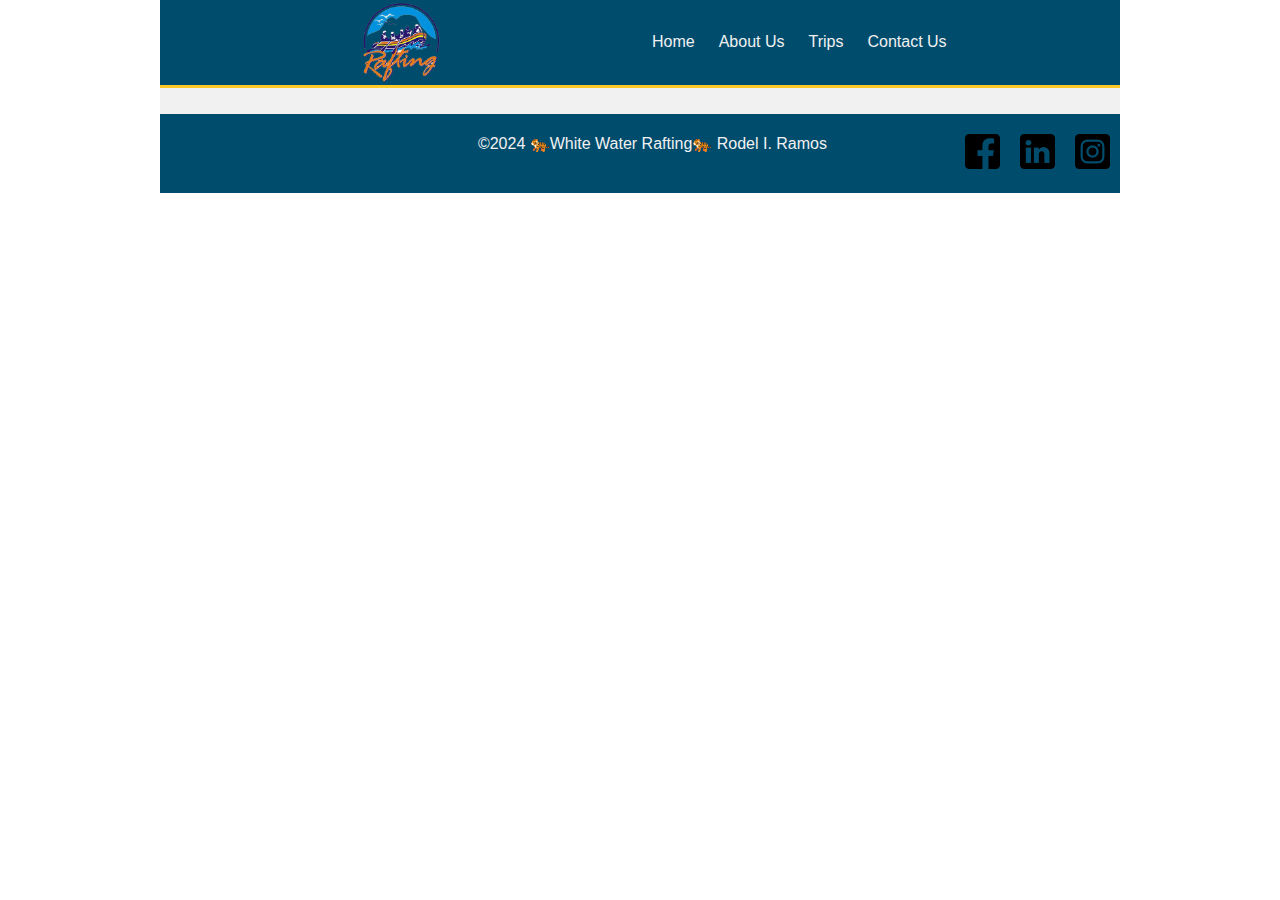
==== wwr/index.html @ 06bccdc3 "create index.html" ====
<!DOCTYPE html>
<html lang="en">
<head>
    <meta charset="UTF-8">
    <meta name="viewport" content="width=device-width, initial-scale=1.0">
    <title>Contact Us Page White Rater Rafting</title>
    <meta name="description" content="This page will be an Contact Us type of page which may provide contact information">
    <meta name="author" content="Rodel Ramos">
    
    <link rel="stylesheet" href="styles/rafting.css">

    <link rel="stylesheet" href="https://cdnjs.cloudflare.com/ajax/libs/font-awesome/6.5.2/css/all.min.css" integrity="sha512-SnH5WK+bZxgPHs44uWIX+LLJAJ9/2PkPKZ5QiAj6Ta86w+fsb2TkcmfRyVX3pBnMFcV7oQPJkl9QevSCWr3W6A==" crossorigin="anonymous" referrerpolicy="no-referrer" />
</head>
<body>
    <div class="container">
        <header>
            <img src="../wwr/images/logo.png" alt="Logo" id="logo">
            <nav>
                <a href="#"><i class="fa fa-home"></i> Home</a>
                <a href="../wwr/about.html"> About Us</a>
                <a href="../wwr/trips.html"> Trips</a>
                <a href="../wwr/contact.html"><i class="fa fa-phone" aria-hidden="true"></i> Contact Us</a>
            </nav>
        </header>
        <main>
            
        </main>
        <footer>
            <p>&copy;2024 🐅White Water Rafting🐅 Rodel I. Ramos</p>
            <a href="https://www.facebook.com/" target="_blank"><img src="../wwr/images/facebook.png" alt="facebook"></a>
            <a href="https://www.linkedin.com/" target="_blank"><img src="../wwr/images/linkedin.png" alt="twitter"></a>
            <a href="https://www.instagram.com/" target="_blank"><img src="../wwr/images/instagram.png" alt="instagram"></a>
        </footer>
    </div>
</body>
</html>
---- wwr/styles/rafting.css ----
:root {
    --primary-color: #004C6D;
    --secondary-color: #00796B;
    --accent1-color: #F1F1F1;
    --accent2-color: #FFCA28;

    --heading-font:  Verdana, Tahoma, sans-serif;
    --paragraph-font: Arial, Helvetica, sans-serif;

    --nav-background-color: #004C6D;
    --nav-link-color: #F1F1F1;
    --nav-hover-link-color: #00796B;
    --nav-hover-background-color: #fe9149;

    --bg-color: #f68438;
}
* {
    margin: 0;
    padding: 0;
    box-sizing: border-box;
}
body{
    margin: 0;
    padding: 0;
    font-family: var(--heading-font);
}
.container{
    max-width: 960px;
    margin: auto;
}
header{
    display: grid;
    grid-template-columns: 1fr 1fr; /* Logo and Nav take up available space */
    align-items: center;
    background-color: var(--primary-color);
    border-bottom: 3px solid var(--accent2-color);

    /* max-width: 960px;
    background-color: var(--primary-color);
    display: grid;
    grid-template-columns: auto auto;
    justify-content: space-around;
    border-bottom: 4px solid var(--accent2-color); */
}
header #logo{
    width: 85px;
    justify-self: center;
}
nav{
    display: flex;
    justify-content: flex-start;
    font-family: var(--heading-font);
}
nav a{
    text-decoration: none;
    color: var(--accent1-color);
    padding: 12px;
    transition: background-color 0.3s ease;
}
nav a:hover{
    background-color: var(--nav-hover-background-color);
    border-radius: 5px;
    color: var(--nav-hover-link-color);
}
main{
    display: grid;
    gap: 1px;
    grid-template-columns: 1fr 1fr 1fr;
    padding-top: 1px;
    padding-bottom: 25px;
    background-color: #f1f1f1;
    max-width: 960px;
}

.hero{
    position: relative;
    grid-column: 1/4;
    max-width: 960px;
}
.hero img{
    width: 100%; /* Ensure hero image spans the container */
    height: auto; /* Maintain aspect ratio */
    display: block; /* Remove extra space below image */
}
.hero h1{
    position: absolute;
    top: 20px; 
    left: 50%;
    transform: translateX(-50%);
    color: var(--accent1-color);
    font-family: var(--heading-font);
    text-align: center;
    background-color: rgba(0, 0, 0, 0.5); /* Add semi-transparent background */
    padding: 10px 20px;
}
article{
    display: flex;
    position: absolute;
    top: 100px;
    left: 3rem;
    width: 85%;
    height: 125px;
    background: rgba(1, 84, 52, 0.5); 
}
article img{
    max-height: 10rem;
}
article p{
    margin-bottom: 10px;
    margin-left: 2rem;
    max-height: 105px;
    color: var(--accent1-color);
    font-family: var(--paragraph-font);
}
.history{
    display: grid;
    max-width: 960px;
    grid-template-columns: 50% 50%; /* Two columns for the history section */
    grid-template-rows: auto auto auto; 
    margin-top: 20px; 
    grid-column: 1/4;
}
.history h2{
    grid-column: 1 / -1; 
    margin-bottom: 5px; 
    text-align: center;
    font-family: var(--heading-font);
}
.history div{
    justify-content: space-around;
    max-width: 448px;
    text-align: center;
    box-shadow: 0 0 10px rgba(0, 0, 0, 0.1);
    margin: 5px auto;
}
.history div img{
    width: 100%;
    padding: 5px;
}
.history div p{
    padding: 15px 5px;
    font-family: var(--paragraph-font);
    color: var(--primary-color);
    text-align: justify;
}
/*
.left-top{
    grid-column: 1/2;
    grid-row: 2/3;
}
.right-top{
    grid-column: 2/3;
    grid-row: 3/4;
}
.left-middle{
    grid-column: 1/2;
    grid-row: 4/5;
}
.right-middle{
    grid-column: 2/3;
    grid-row: 5/6;
}
.left-bottom{
    grid-column: 1/2;
    grid-row: 6/7;
}
.right-bottom{
    grid-column: 2/3;
    grid-row: 7/8;
} */
.adventures div{
    display: flex;
    column-gap: 5px;
    margin-left: 7px;
}
figure{
    max-width: 185px;
    max-height: 150px;
    display: flex;
    flex-direction: column;
    justify-content: flex-start;
}
figure > div > img{
    max-width: 200px;
    max-height: 100px;
}
figcaption{
    background-color: var(--nav-background-color);
    color: #fff;
    font: var(--heading-font);
    text-align: center;
}
.adventures{
    display: grid;
    grid-template-columns: auto auto;
    padding-bottom: 35px;
}
.adventures h2{
    grid-column: 1/3;
    text-align: center;
    padding: 5px;
    margin: 12px;
    border-bottom: 1px solid var(--accent2-color);
}

/* Additional CSS for contact page */
.contact-info {
    grid-column: 1/4;
    text-align: center;
    margin-bottom: 30px;
    background-color: #c8e2ed;
}
.contact-info h1{
    font-family: var(--heading-font);
    text-align: center;
    padding: 15px 25px;
}
.company-info {
    margin-bottom: 20px;
    font-family: var(--heading-font);
    padding: 5px 10px;
}

.map-container {
    width: 98%;
    max-width: 960px;
    margin: 0 auto;
}
iframe{
    width: 100%;
}
.employee-profiles {
    grid-column: 1/3;
    text-align: center;
    margin-bottom: 30px;
    font-family: var(--paragraph-font);
}

.employee-profiles .profile {
    display: inline-block;
    width: 20%;
    margin: 15px 10px;
    vertical-align: top;
    padding-top: 15px;
}

.employee-profiles img {
    max-width: 100%;
    border-radius: 50%;
    margin-bottom: 10px;
}

.contact-form {
    grid-column: 3/4;
    text-align: center;
    padding-right: 10px;
    padding-bottom: 10px;
    font-family: var(--paragraph-font);
}

.contact-form form {
    max-width: 600px;
    margin: 15px auto;
    padding: 20px;
    background-color: #f9f9f9;
    border: 1px solid #ddd;
    border-radius: 5px;
}

.contact-form label {
    display: block;
    margin-bottom: 10px;
    text-align: left;
}

.contact-form input[type="text"],
.contact-form input[type="email"],
.contact-form textarea {
    width: calc(100% - 20px);
    padding: 10px;
    margin-bottom: 15px;
    border: 1px solid #ccc;
    border-radius: 5px;
    font-size: 16px;
    font-family: Verdana, Geneva, Tahoma, sans-serif;
}

.contact-form fieldset {
    border: none;
    margin-bottom: 15px;
}

.contact-form fieldset legend {
    margin-bottom: 10px;
    font-weight: bold;
}

.contact-form button {
    padding: 10px 20px;
    background-color: var(--nav-background-color);
    color: white;
    border: none;
    border-radius: 5px;
    cursor: pointer;
    font-size: 16px;
}

.contact-form button:hover {
    background-color: var(--nav-hover-background-color);
}

/*Additional css for trips page*/
.explore{
    grid-column: 1/4;
    justify-self: center;
    display: flex;
    flex-direction: column;
    align-items: center;
    border-bottom: 1px solid var(--accent2-color);
    padding: 15px;
}
.explore h1 {
    font-family: var(--heading-font);
    font-size: 36px;
    margin: 20px;
}
.explore p {
    font-family: var(--paragraph-font);
    font-size: 18px;
    margin-bottom: 30px;
}
.cta-button {
    display: inline-block;
    background-color: var(--nav-background-color);
    color: #fff;
    text-decoration: none;
    padding: 15px 30px;
    border-radius: 5px;
    font-size: 16px;
    transition: background-color 0.3s ease;
}

.cta-button:hover {
    background-color: var(--nav-hover-background-color);
}
.trip-descriptions {
    grid-column: 1/4;
    display: flex;
    justify-content: space-around;
    flex-wrap: wrap;
    margin-top: 30px;
}

.trip {
    width: calc(33.33% - 20px);
    margin-bottom: 20px;
    border-radius: 5px;
    overflow: hidden;
    box-shadow: 0 0 10px rgba(0, 0, 0, 0.1);
}

.trip img {
    width: 100%;
    height: auto;
    border-bottom: 1px solid #ddd;
}

.trip h2 {
    font-size: 24px;
    padding: 10px;
    background-color: var(--nav-background-color);
    color: #fff;
    margin: 0;
}

.trip p {
    padding: 10px;
    margin: 0;
}


.trip-table {
    margin-top: 30px;
    grid-column: 1/4;
    width: 70%;
    justify-self: center;
}

.trip-table h2 {
    font-size: 24px;
    color: #333;
    margin-bottom: 15px;
    text-align: center;
}

.trip-table table {
    width: 100%;
    border-collapse: collapse;
    border: 2px solid #ddd;
    background-color: #f9f9f9;
}

.trip-table th, .trip-table td {
    border: 1px solid #ddd;
    padding: 8px;
    text-align: left;
}

.trip-table th {
    background-color: #f2f2f2;
}

.trip-table tbody tr:nth-child(even) {
    background-color: #f2f2f2;
}

.trip-table tbody tr:hover {
    background-color: #ddd;
}

footer{
    background-color: #004C6D;
    color: #F1F1F1;
    padding: 20px 0;
    text-align: center;
    display: flex;
    justify-content: flex-end;
}
footer p{
    margin-right: 8rem;
    align-items: center;
}
footer a {
    margin: 0 5px; 
}
footer a img{
    margin: 0 5px; 
    width: 35px;
    height: auto;
}
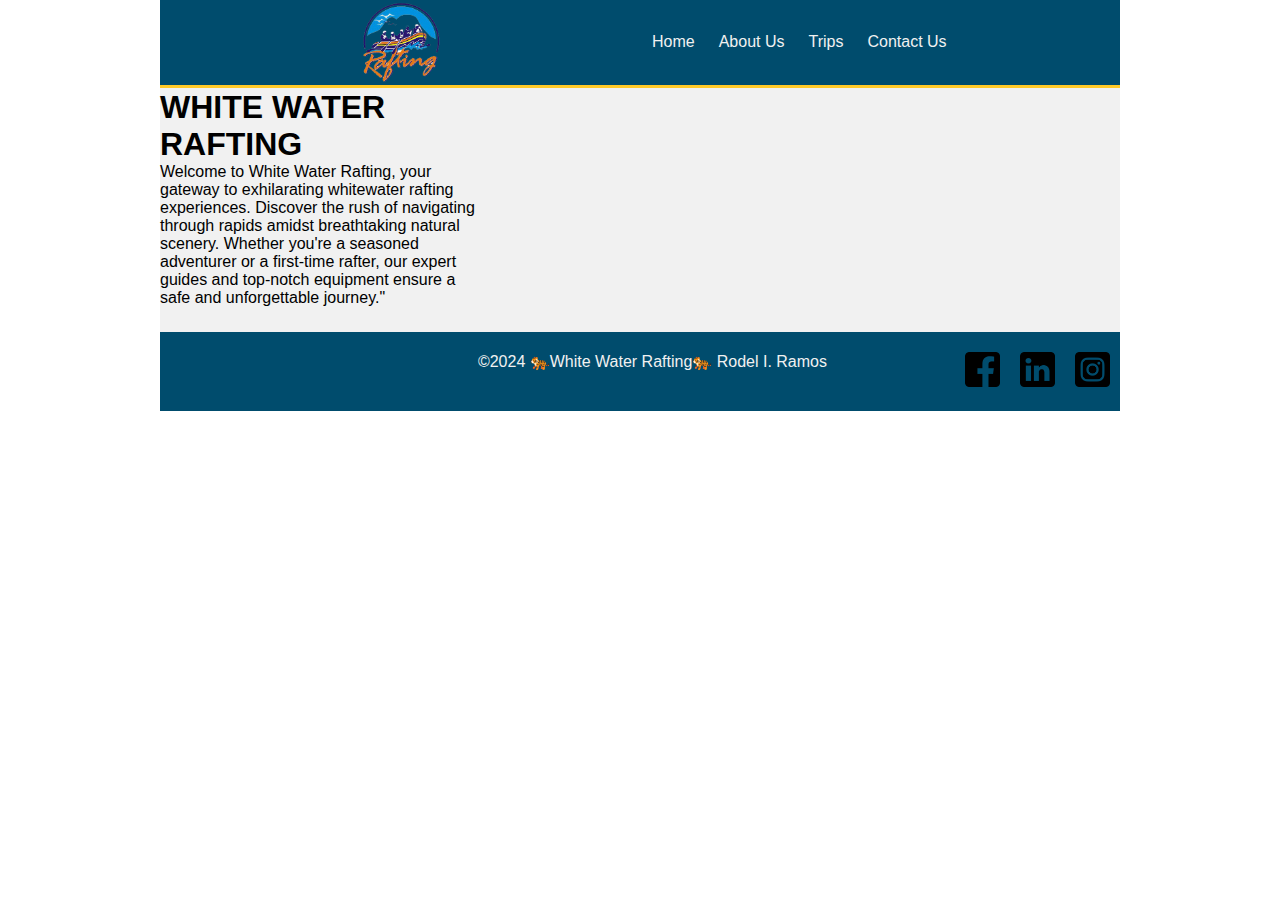
==== commit 5c586af1: "add header on index.htl" ====
--- a/wwr/index.html
+++ b/wwr/index.html
@@ -3,8 +3,8 @@
 <head>
     <meta charset="UTF-8">
     <meta name="viewport" content="width=device-width, initial-scale=1.0">
-    <title>Contact Us Page White Rater Rafting</title>
-    <meta name="description" content="This page will be an Contact Us type of page which may provide contact information">
+    <title>Home Page White Rater Rafting</title>
+    <meta name="description" content="Welcome to White Water Rafting, your gateway to exhilarating whitewater rafting experiences. Discover the rush of navigating through rapids amidst breathtaking natural scenery. Whether you're a seasoned adventurer or a first-time rafter, our expert guides and top-notch equipment ensure a safe and unforgettable journey.">
     <meta name="author" content="Rodel Ramos">
     
     <link rel="stylesheet" href="styles/rafting.css">
@@ -23,7 +23,10 @@
             </nav>
         </header>
         <main>
-            
+            <section class="home">
+                <h1>WHITE WATER RAFTING</h1>
+                <p>Welcome to White Water Rafting, your gateway to exhilarating whitewater rafting experiences. Discover the rush of navigating through rapids amidst breathtaking natural scenery. Whether you're a seasoned adventurer or a first-time rafter, our expert guides and top-notch equipment ensure a safe and unforgettable journey."</p>
+            </section>
         </main>
         <footer>
             <p>&copy;2024 🐅White Water Rafting🐅 Rodel I. Ramos</p>
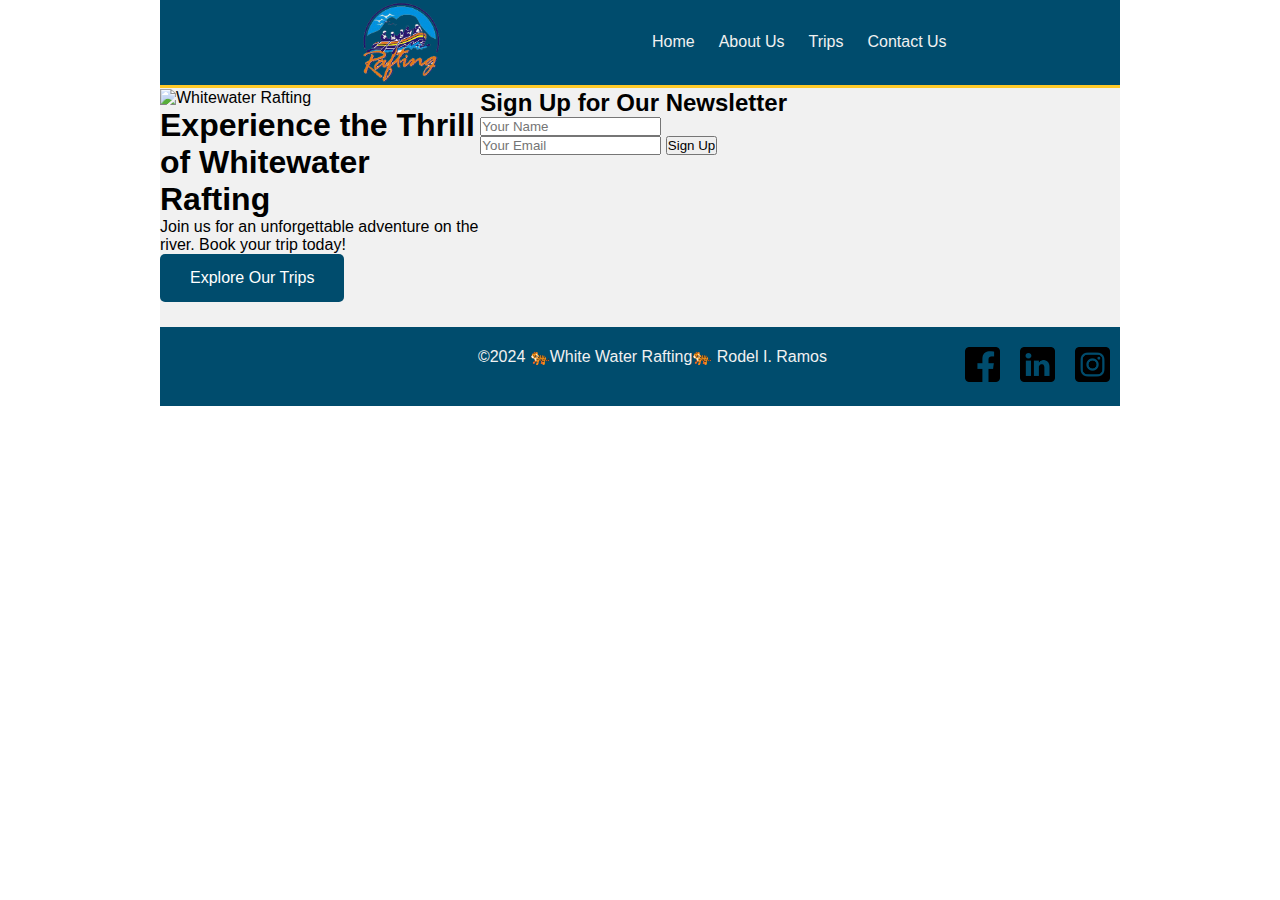
==== commit 4b0b0e21: "add main contents at index.html" ====
--- a/wwr/index.html
+++ b/wwr/index.html
@@ -4,7 +4,7 @@
     <meta charset="UTF-8">
     <meta name="viewport" content="width=device-width, initial-scale=1.0">
     <title>Home Page White Rater Rafting</title>
-    <meta name="description" content="Welcome to White Water Rafting, your gateway to exhilarating whitewater rafting experiences. Discover the rush of navigating through rapids amidst breathtaking natural scenery. Whether you're a seasoned adventurer or a first-time rafter, our expert guides and top-notch equipment ensure a safe and unforgettable journey.">
+    <meta name="description" content="Welcome to Whitewater Rafting, your gateway to exhilarating whitewater rafting experiences. Discover the rush of navigating through rapids amidst breathtaking natural scenery. Whether you're a seasoned adventurer or a first-time rafter, our expert guides and top-notch equipment ensure a safe and unforgettable journey.">
     <meta name="author" content="Rodel Ramos">
     
     <link rel="stylesheet" href="styles/rafting.css">
@@ -24,9 +24,22 @@
         </header>
         <main>
             <section class="home">
-                <h1>WHITE WATER RAFTING</h1>
-                <p>Welcome to White Water Rafting, your gateway to exhilarating whitewater rafting experiences. Discover the rush of navigating through rapids amidst breathtaking natural scenery. Whether you're a seasoned adventurer or a first-time rafter, our expert guides and top-notch equipment ensure a safe and unforgettable journey."</p>
+                <img src="images/hero.jpg" alt="Whitewater Rafting">
+                <div class="hero-content">
+                    <h1>Experience the Thrill of Whitewater Rafting</h1>
+                    <p>Join us for an unforgettable adventure on the river. Book your trip today!</p>
+                    <a href="../wwr/trips.html" class="cta-button">Explore Our Trips</a>
+                </div>
             </section>
+            <section class="newsletter">
+                <h2>Sign Up for Our Newsletter</h2>
+                <form action="#" method="post">
+                    <input type="text" name="name" placeholder="Your Name" required>
+                    <input type="email" name="email" placeholder="Your Email" required>
+                    <button type="submit">Sign Up</button>
+                </form>
+            </section>
+
         </main>
         <footer>
             <p>&copy;2024 🐅White Water Rafting🐅 Rodel I. Ramos</p>
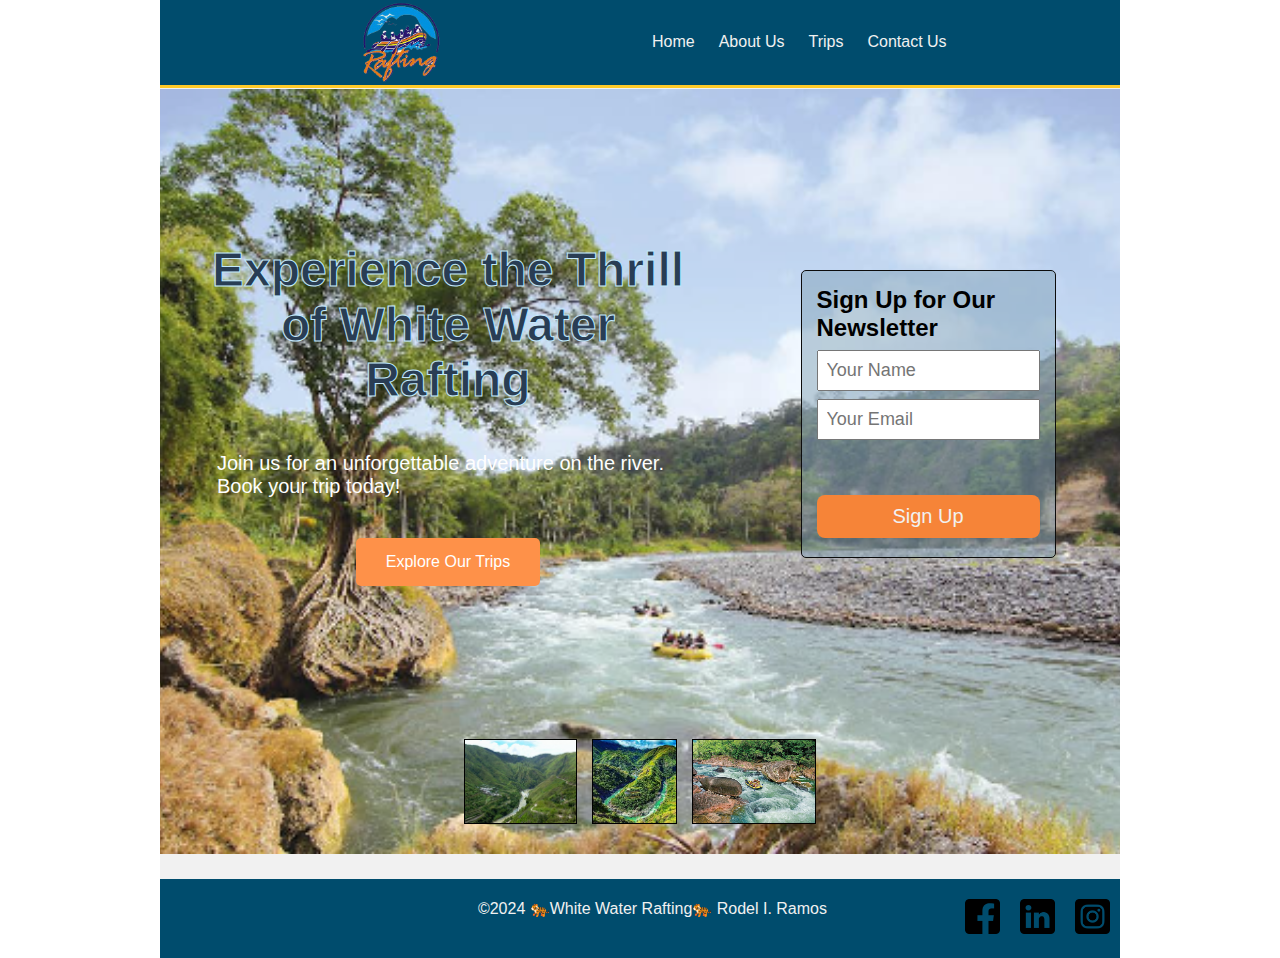
==== commit 4f47e700: "style index.html main contents" ====
--- a/wwr/index.html
+++ b/wwr/index.html
@@ -24,22 +24,25 @@
         </header>
         <main>
             <section class="home">
-                <img src="images/hero.jpg" alt="Whitewater Rafting">
-                <div class="hero-content">
-                    <h1>Experience the Thrill of Whitewater Rafting</h1>
+                <div class="home-content">
+                    <h1>Experience the Thrill of White Water Rafting</h1>
                     <p>Join us for an unforgettable adventure on the river. Book your trip today!</p>
                     <a href="../wwr/trips.html" class="cta-button">Explore Our Trips</a>
                 </div>
+                <div class="newsletter">
+                    <h2>Sign Up for Our Newsletter</h2>
+                    <form class="signup-form">
+                        <input type="text" name="name" placeholder="Your Name" required>
+                        <input type="email" name="email" placeholder="Your Email" required>
+                        <button type="submit" class="cta-signup">Sign Up</button>
+                    </form>
+                </div>
+                <div class="other-interested">
+                    <img src="../wwr/images/river-home.png" alt="Mountain-view">
+                    <img src="../wwr/images/river2-home.jfif" alt="chico-river">
+                    <img src="../wwr/images/river3-home.jpeg" alt="river">
+                </div>
             </section>
-            <section class="newsletter">
-                <h2>Sign Up for Our Newsletter</h2>
-                <form action="#" method="post">
-                    <input type="text" name="name" placeholder="Your Name" required>
-                    <input type="email" name="email" placeholder="Your Email" required>
-                    <button type="submit">Sign Up</button>
-                </form>
-            </section>
-
         </main>
         <footer>
             <p>&copy;2024 🐅White Water Rafting🐅 Rodel I. Ramos</p>
--- a/wwr/styles/rafting.css
+++ b/wwr/styles/rafting.css
@@ -332,7 +332,7 @@
 }
 .cta-button {
     display: inline-block;
-    background-color: var(--nav-background-color);
+    background-color: var(--nav-hover-background-color);
     color: #fff;
     text-decoration: none;
     padding: 15px 30px;
@@ -342,7 +342,7 @@
 }
 
 .cta-button:hover {
-    background-color: var(--nav-hover-background-color);
+    background-color: var(--nav-background-color);
 }
 .trip-descriptions {
     grid-column: 1/4;
@@ -419,6 +419,88 @@
     background-color: #ddd;
 }
 
+.home{
+    display: grid;
+    grid-template-columns: 1fr 1fr 1fr 1fr 1fr;
+    grid-template-rows: 85% 15%;
+    grid-column: 1/4;
+    background-image: url(../images/home-bg.png);
+    background-repeat: no-repeat;
+    background-size: cover;
+    background-position: center center;
+    height: 85vh;
+}
+.home-content{
+    grid-column: 1/4;
+    display: flex;
+    flex-direction: column;
+    justify-content: center;
+    align-items: center;
+    margin: auto 42px;
+
+}
+.home-content > h1{
+    font-size: 48px;
+    color: #293d54; 
+    -webkit-text-stroke: 1px #c3e9fd;
+    text-align: center;
+}
+.home-content > p{
+    font-size: 20px;
+    color: #fefefe;
+    margin-top: 30px;
+    padding: 15px 15px;
+}
+.home-content > a{
+    margin-top: 25px;
+}
+.newsletter{
+    display: flex;
+    grid-column: 4/6;
+    flex-direction: column;
+    justify-content: center;
+    margin: auto auto;
+    border: 1px solid #0c0c0c;
+    background-color: rgba(129, 161, 184, 0.5);
+    width: 255px;
+    padding: 15px;
+    border-radius: 5PX;
+}
+.newsletter > form{
+    display: flex;
+    flex-direction: column;
+    height: 200px;
+}
+.signup-form input[type="text"],
+.signup-form input[type="email"]{
+    font-size: 18px;
+    padding: 8px;
+    margin-top: 8px;
+}
+.cta-signup{
+    font-size: 20px;
+    color: #F1F1F1;
+    background-color: var(--bg-color);
+    padding: 10px;
+    border-radius: 8px;
+    margin-top: 55px;
+    border: none;
+}
+.cta-signup:hover{
+    background-color: #004C6D;
+}
+.other-interested{
+    display: flex;
+    grid-column: 2/5;
+    height: 85px;
+    justify-content: center;
+    gap: 15px;
+}
+.other-interested img{
+    max-width: 150px;
+    max-height: 100px;
+    border: 1px solid;
+}
 footer{
     background-color: #004C6D;
     color: #F1F1F1;
